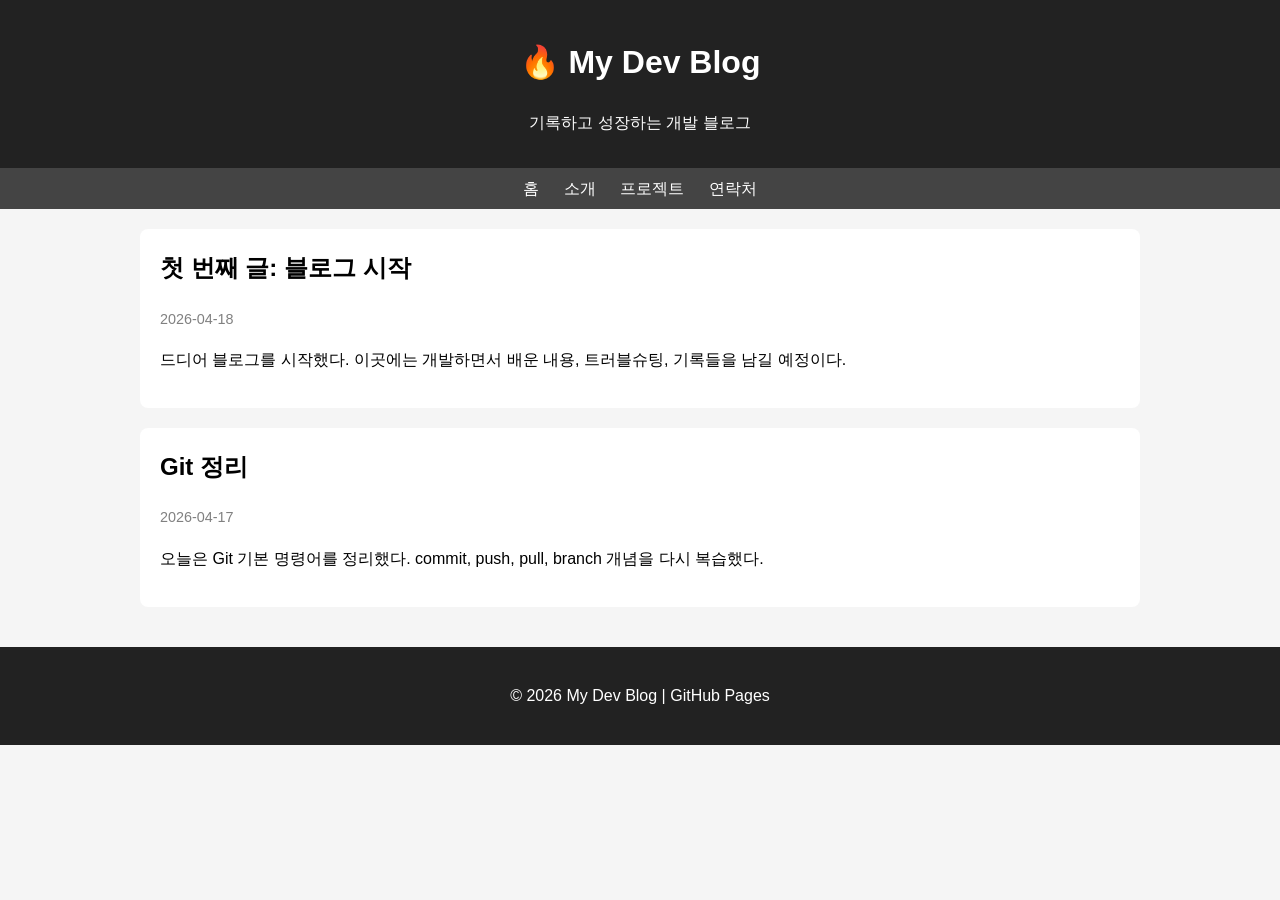
==== index.html @ 3f02ab66 "Create index.html" ====
<!DOCTYPE html>
<html lang="ko">
<head>
    <meta charset="UTF-8">
    <meta name="viewport" content="width=device-width, initial-scale=1.0">
    <title>My Dev Blog</title>

    <style>
        body {
            margin: 0;
            font-family: Arial, sans-serif;
            background-color: #f5f5f5;
            line-height: 1.6;
        }

        header {
            background: #222;
            color: #fff;
            padding: 1rem;
            text-align: center;
        }

        nav {
            background: #444;
            padding: 0.5rem;
            text-align: center;
        }

        nav a {
            color: white;
            margin: 0 10px;
            text-decoration: none;
        }

        nav a:hover {
            text-decoration: underline;
        }

        .container {
            width: 90%;
            max-width: 1000px;
            margin: 20px auto;
        }

        .post {
            background: white;
            padding: 20px;
            margin-bottom: 20px;
            border-radius: 8px;
        }

        .post h2 {
            margin-top: 0;
        }

        footer {
            text-align: center;
            padding: 20px;
            background: #222;
            color: white;
            margin-top: 40px;
        }

        .date {
            color: gray;
            font-size: 0.9em;
        }
    </style>
</head>

<body>

<header>
    <h1>🔥 My Dev Blog</h1>
    <p>기록하고 성장하는 개발 블로그</p>
</header>

<nav>
    <a href="#">홈</a>
    <a href="#">소개</a>
    <a href="#">프로젝트</a>
    <a href="#">연락처</a>
</nav>

<div class="container">

    <!-- 게시글 1 -->
    <div class="post">
        <h2>첫 번째 글: 블로그 시작</h2>
        <p class="date">2026-04-18</p>
        <p>
            드디어 블로그를 시작했다.  
            이곳에는 개발하면서 배운 내용, 트러블슈팅, 기록들을 남길 예정이다.
        </p>
    </div>

    <!-- 게시글 2 -->
    <div class="post">
        <h2>Git 정리</h2>
        <p class="date">2026-04-17</p>
        <p>
            오늘은 Git 기본 명령어를 정리했다.  
            commit, push, pull, branch 개념을 다시 복습했다.
        </p>
    </div>

</div>

<footer>
    <p>© 2026 My Dev Blog | GitHub Pages</p>
</footer>

</body>
</html>
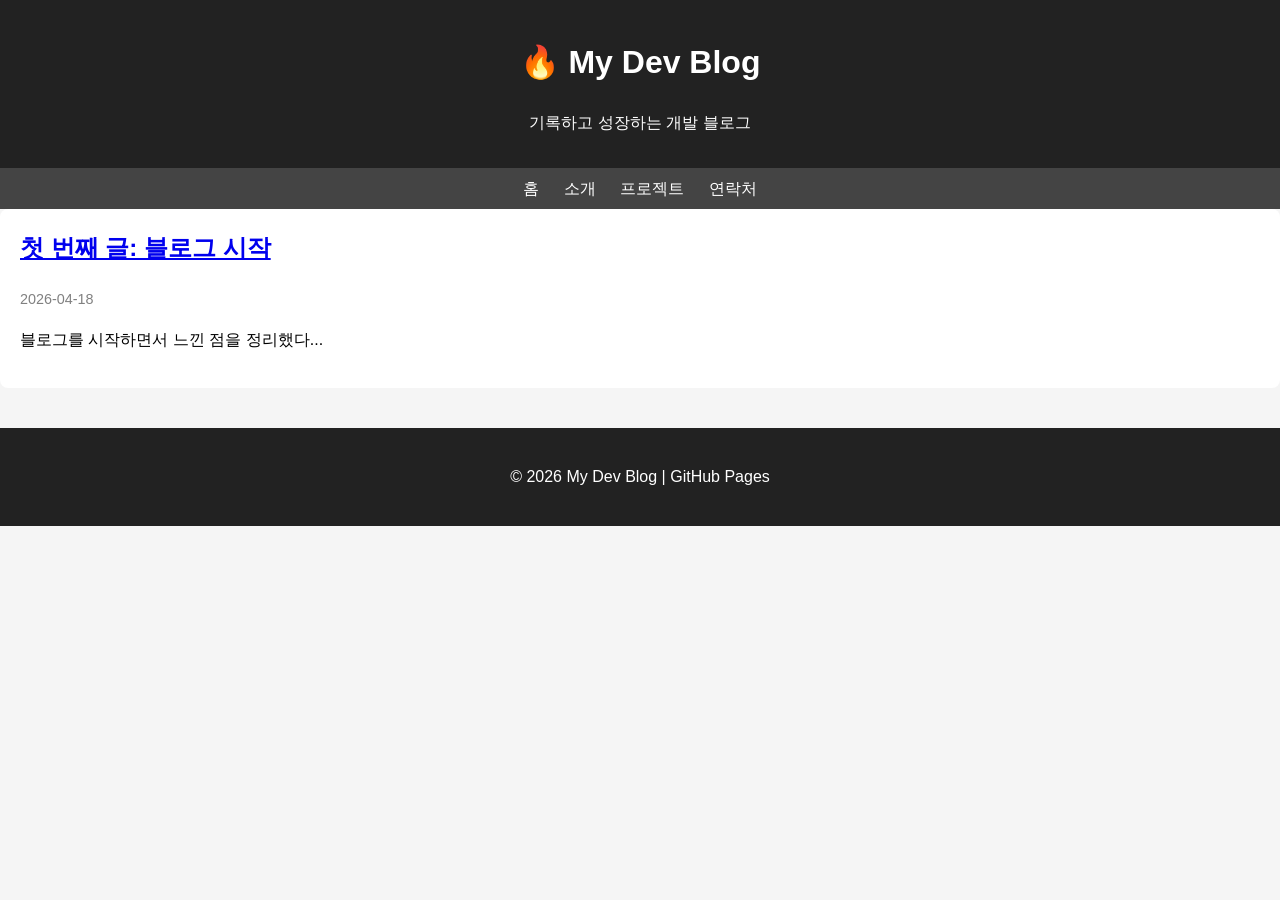
==== commit a8fa5485: "Update index.html" ====
--- a/index.html
+++ b/index.html
@@ -81,29 +81,11 @@
     <a href="#">프로젝트</a>
     <a href="#">연락처</a>
 </nav>
-
-<div class="container">
-
-    <!-- 게시글 1 -->
-    <div class="post">
-        <h2>첫 번째 글: 블로그 시작</h2>
-        <p class="date">2026-04-18</p>
-        <p>
-            드디어 블로그를 시작했다.  
-            이곳에는 개발하면서 배운 내용, 트러블슈팅, 기록들을 남길 예정이다.
-        </p>
-    </div>
-
-    <!-- 게시글 2 -->
-    <div class="post">
-        <h2>Git 정리</h2>
-        <p class="date">2026-04-17</p>
-        <p>
-            오늘은 Git 기본 명령어를 정리했다.  
-            commit, push, pull, branch 개념을 다시 복습했다.
-        </p>
-    </div>
-
+ 
+<div class="post"> <!-- post 업데이트 -->
+    <h2><a href="posts/post1.html">첫 번째 글: 블로그 시작</a></h2>
+    <p class="date">2026-04-18</p>
+    <p>블로그를 시작하면서 느낀 점을 정리했다...</p>
 </div>
 
 <footer>
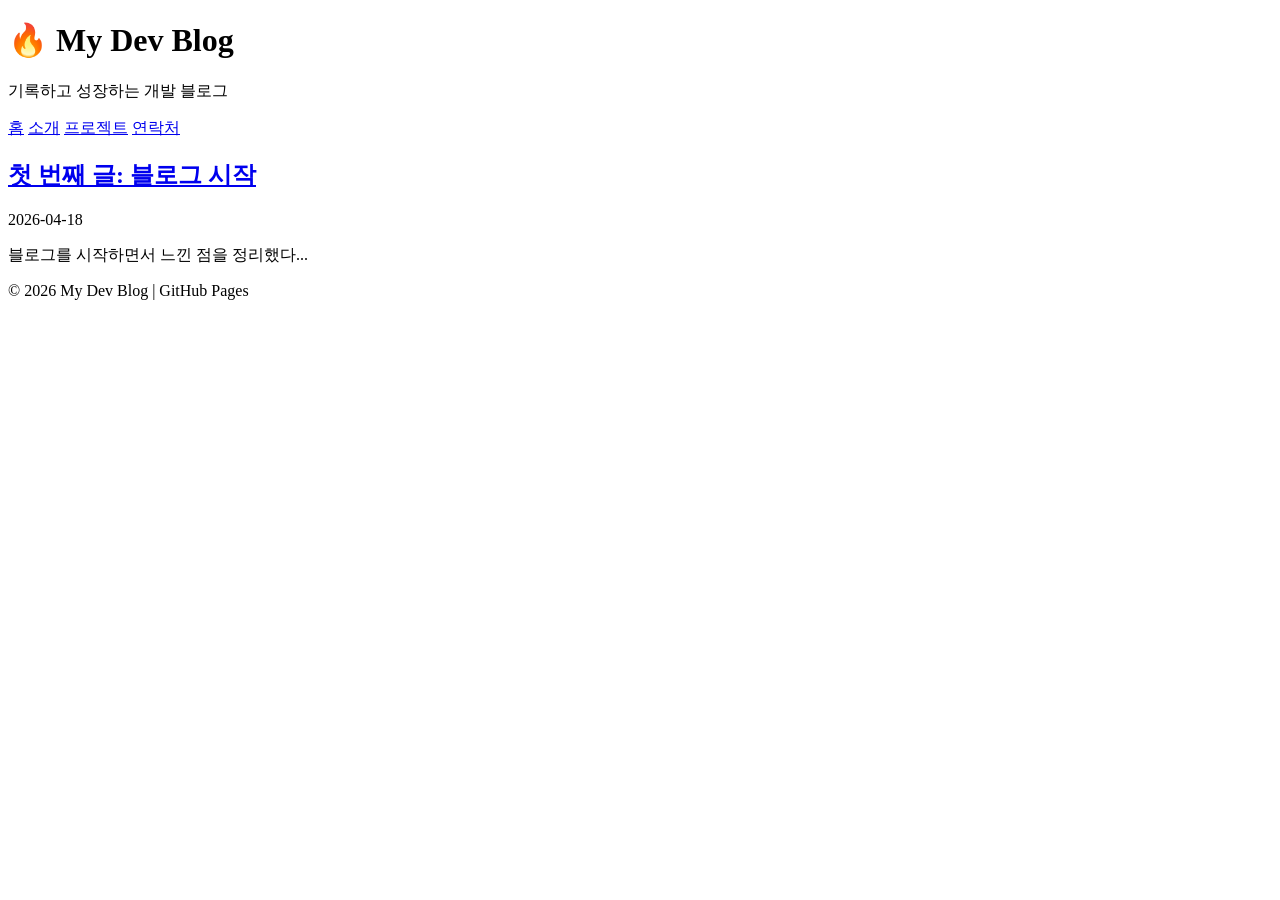
==== commit 369e27c7: "Update index.html" ====
--- a/index.html
+++ b/index.html
@@ -5,67 +5,7 @@
     <meta name="viewport" content="width=device-width, initial-scale=1.0">
     <title>My Dev Blog</title>
 
-    <style>
-        body {
-            margin: 0;
-            font-family: Arial, sans-serif;
-            background-color: #f5f5f5;
-            line-height: 1.6;
-        }
-
-        header {
-            background: #222;
-            color: #fff;
-            padding: 1rem;
-            text-align: center;
-        }
-
-        nav {
-            background: #444;
-            padding: 0.5rem;
-            text-align: center;
-        }
-
-        nav a {
-            color: white;
-            margin: 0 10px;
-            text-decoration: none;
-        }
-
-        nav a:hover {
-            text-decoration: underline;
-        }
-
-        .container {
-            width: 90%;
-            max-width: 1000px;
-            margin: 20px auto;
-        }
-
-        .post {
-            background: white;
-            padding: 20px;
-            margin-bottom: 20px;
-            border-radius: 8px;
-        }
-
-        .post h2 {
-            margin-top: 0;
-        }
-
-        footer {
-            text-align: center;
-            padding: 20px;
-            background: #222;
-            color: white;
-            margin-top: 40px;
-        }
-
-        .date {
-            color: gray;
-            font-size: 0.9em;
-        }
-    </style>
+    <link rel="stylesheet" href="css/style.css">
 </head>
 
 <body>
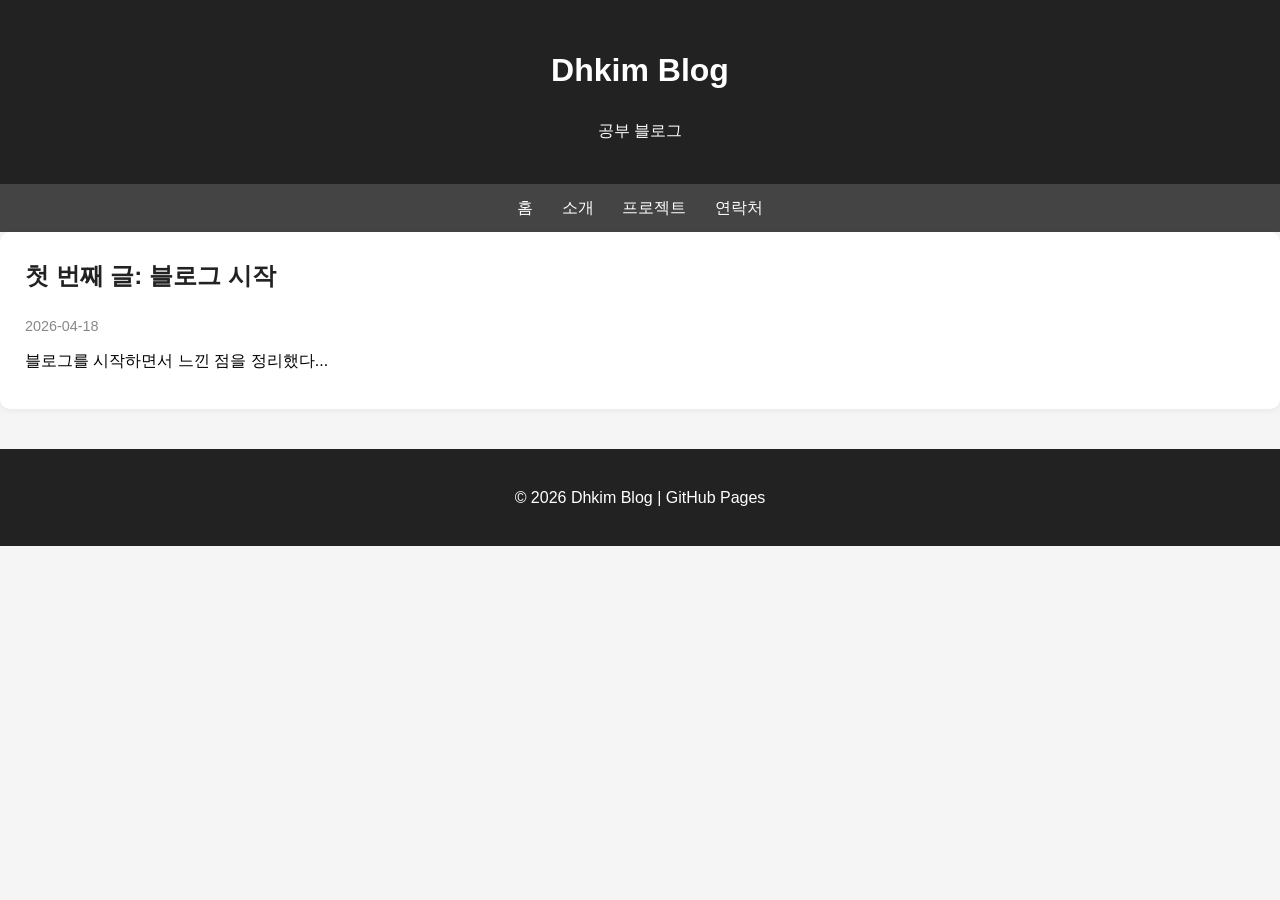
==== commit 0b5a87b5: "Update index.html" ====
--- a/index.html
+++ b/index.html
@@ -11,8 +11,8 @@
 <body>
 
 <header>
-    <h1>🔥 My Dev Blog</h1>
-    <p>기록하고 성장하는 개발 블로그</p>
+    <h1> Dhkim Blog</h1>
+    <p> 공부 블로그</p>
 </header>
 
 <nav>
@@ -29,8 +29,9 @@
 </div>
 
 <footer>
-    <p>© 2026 My Dev Blog | GitHub Pages</p>
+    <p>© 2026 Dhkim Blog | GitHub Pages</p>
 </footer>
 
 </body>
+    
 </html>
--- a/css/style.css
+++ b/css/style.css
@@ -0,0 +1,112 @@
+/* 기본 설정 */
+* {
+    box-sizing: border-box;
+}
+
+body {
+    margin: 0;
+    font-family: -apple-system, BlinkMacSystemFont, "Segoe UI", Roboto, Arial, sans-serif;
+    background-color: #f5f5f5;
+    line-height: 1.6;
+}
+
+/* 헤더 */
+header {
+    background: #222;
+    color: #fff;
+    padding: 1.5rem;
+    text-align: center;
+}
+
+/* 네비게이션 */
+nav {
+    background: #444;
+    padding: 0.7rem;
+    text-align: center;
+}
+
+nav a {
+    color: white;
+    margin: 0 12px;
+    text-decoration: none;
+    font-weight: 500;
+}
+
+nav a:hover {
+    text-decoration: underline;
+}
+
+/* 메인 컨테이너 */
+.container {
+    width: 90%;
+    max-width: 1000px;
+    margin: 30px auto;
+}
+
+/* 게시글 카드 */
+.post {
+    background: white;
+    padding: 25px;
+    margin-bottom: 25px;
+    border-radius: 10px;
+    box-shadow: 0 2px 6px rgba(0,0,0,0.05);
+}
+
+/* 제목 */
+.post h2 {
+    margin-top: 0;
+}
+
+/* 제목 링크 */
+.post h2 a {
+    color: #222;
+    text-decoration: none;
+}
+
+.post h2 a:hover {
+    color: #007acc;
+}
+
+/* 날짜 */
+.date {
+    color: #888;
+    font-size: 0.9em;
+    margin-bottom: 10px;
+}
+
+/* 본문 */
+.post p {
+    margin: 10px 0;
+}
+
+/* 뒤로가기 링크 */
+.back-link {
+    display: inline-block;
+    margin-top: 20px;
+    text-decoration: none;
+    color: #007acc;
+}
+
+.back-link:hover {
+    text-decoration: underline;
+}
+
+/* 푸터 */
+footer {
+    text-align: center;
+    padding: 20px;
+    background: #222;
+    color: white;
+    margin-top: 40px;
+}
+
+/* 반응형 */
+@media (max-width: 600px) {
+    .container {
+        width: 95%;
+    }
+
+    .post {
+        padding: 15px;
+    }
+}
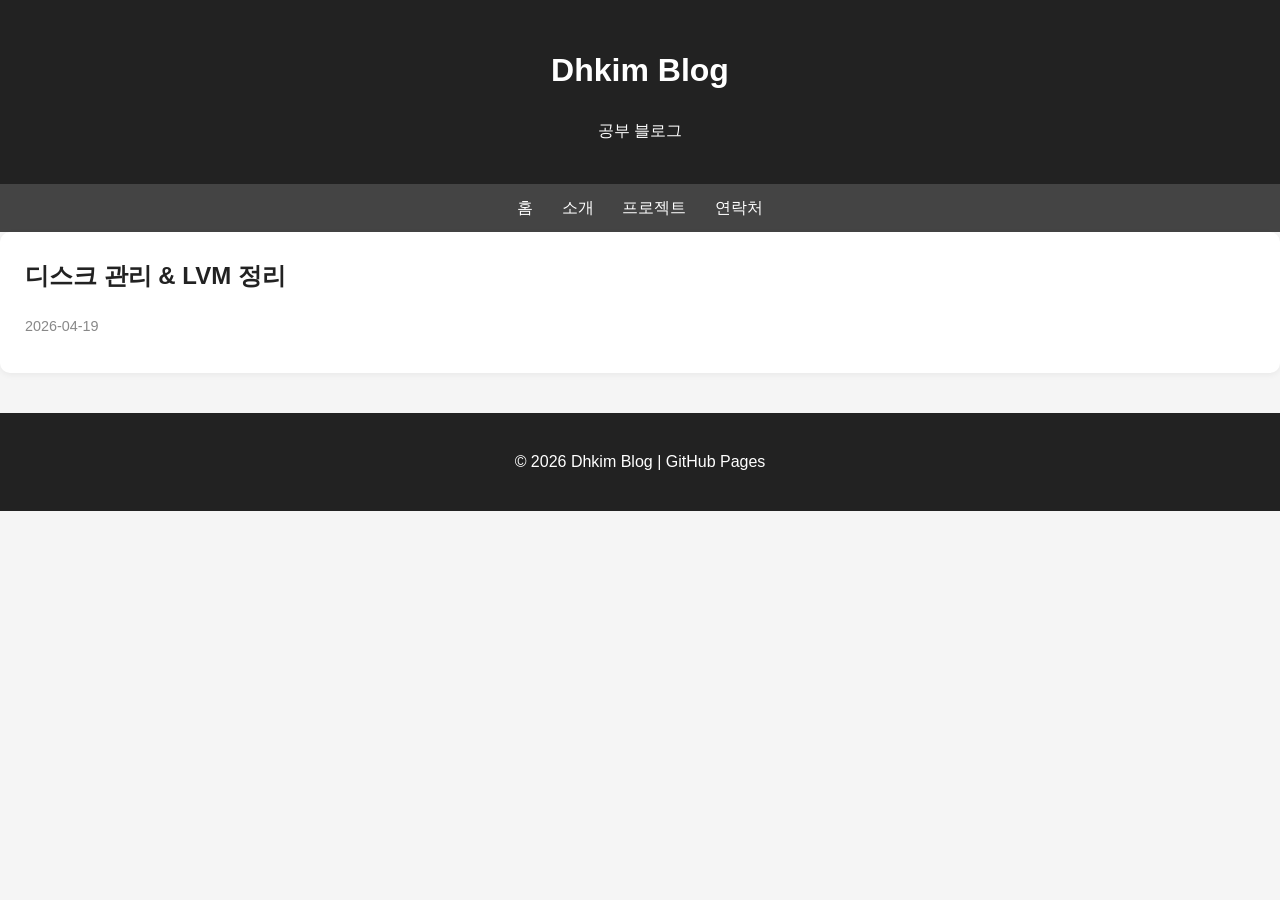
==== commit c94fbf13: "Update index.html" ====
--- a/index.html
+++ b/index.html
@@ -23,9 +23,8 @@
 </nav>
  
 <div class="post"> <!-- post 업데이트 -->
-    <h2><a href="posts/post1.html">첫 번째 글: 블로그 시작</a></h2>
-    <p class="date">2026-04-18</p>
-    <p>블로그를 시작하면서 느낀 점을 정리했다...</p>
+    <h2><a href="posts/post1.html">디스크 관리 & LVM 정리</a></h2>
+    <p class="date">2026-04-19</p>
 </div>
 
 <footer>
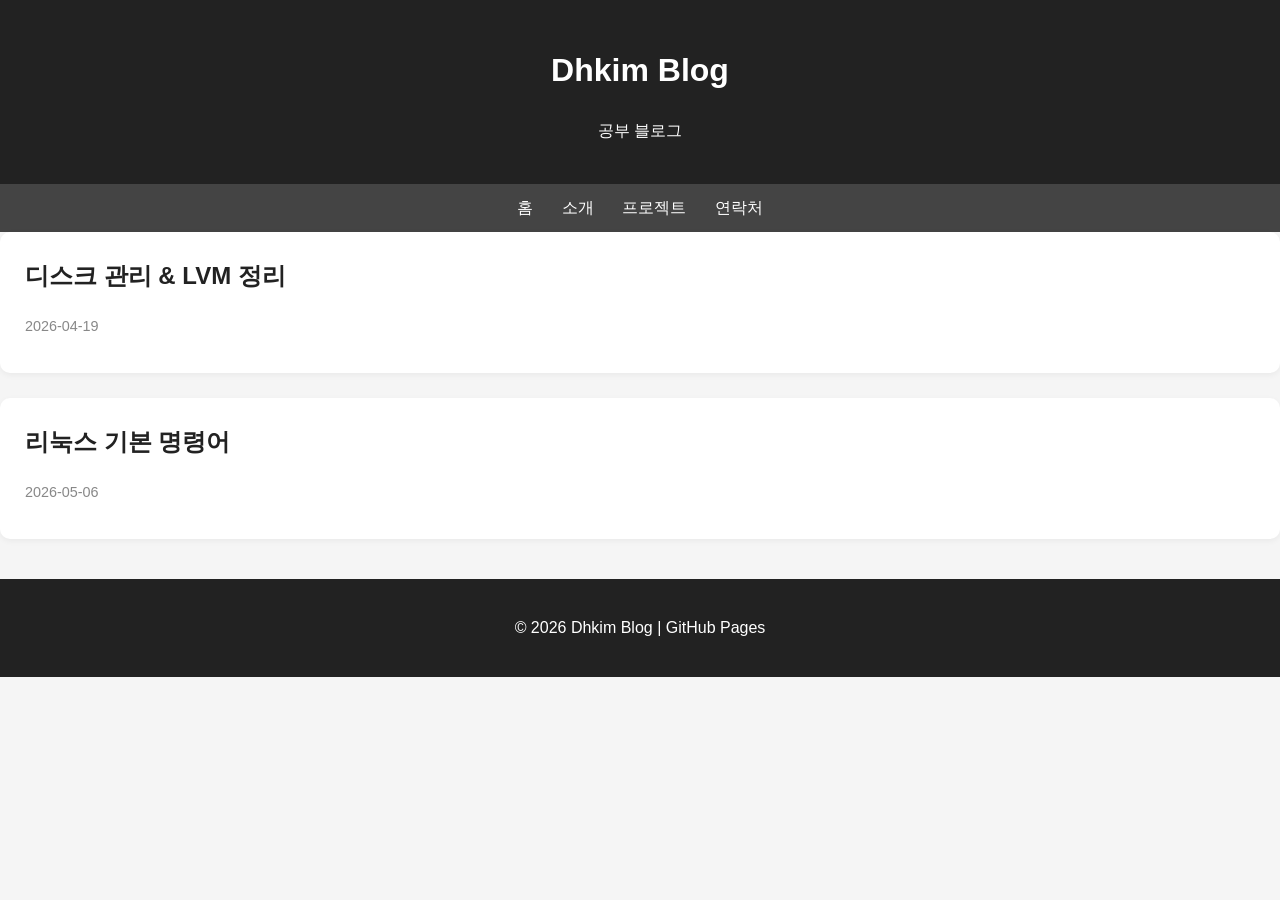
==== commit 01a8b1bc: "Update index.html" ====
--- a/index.html
+++ b/index.html
@@ -27,6 +27,11 @@
     <p class="date">2026-04-19</p>
 </div>
 
+<div class="post"> <!-- post 업데이트 -->
+    <h2><a href="posts/post2.html">리눅스 기본 명령어</a></h2>
+    <p class="date">2026-05-06</p>
+</div>
+    
 <footer>
     <p>© 2026 Dhkim Blog | GitHub Pages</p>
 </footer>
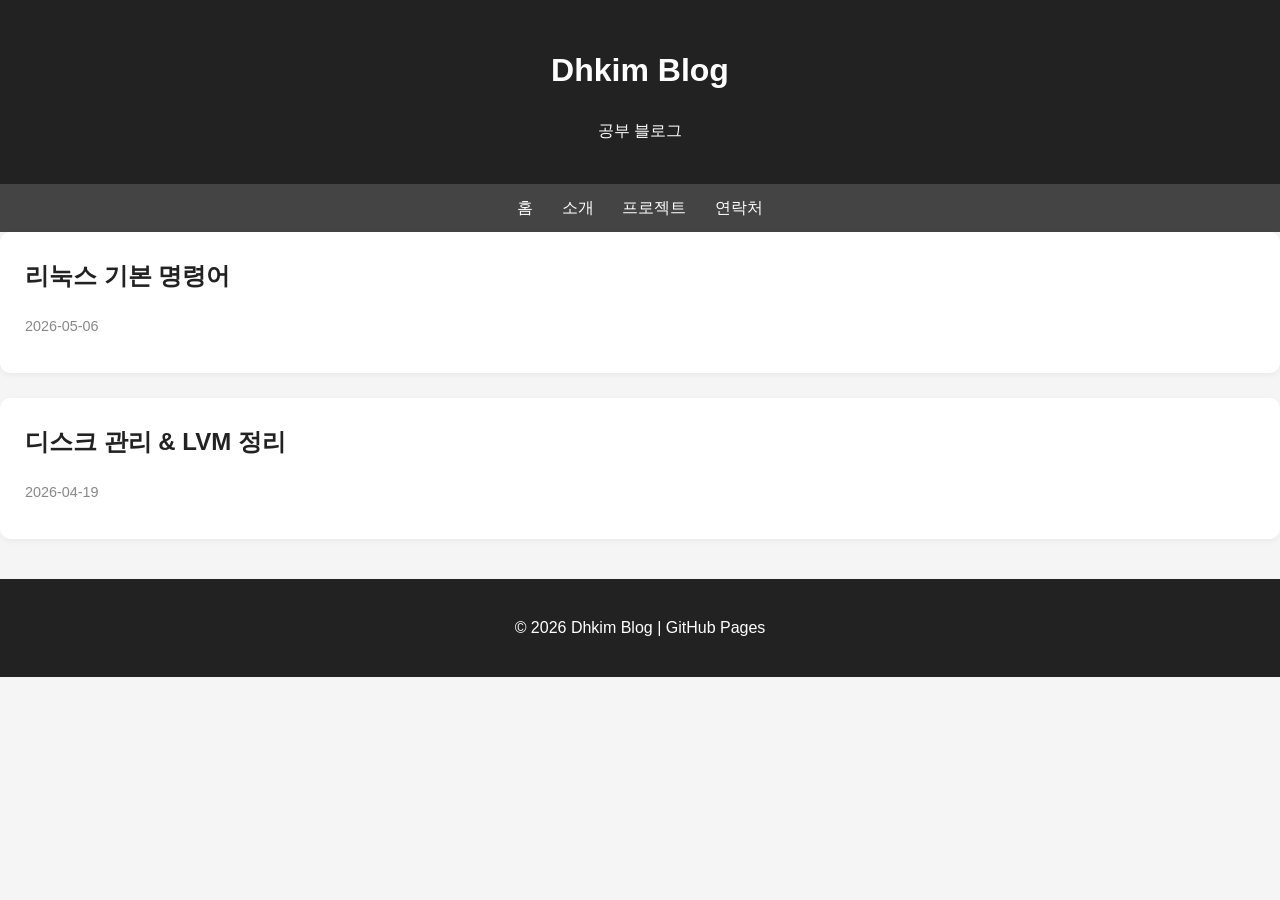
==== commit 4541d3f0: "Update index.html" ====
--- a/index.html
+++ b/index.html
@@ -22,14 +22,14 @@
     <a href="#">연락처</a>
 </nav>
  
-<div class="post"> <!-- post 업데이트 -->
+<div class="post"> <!-- post2 업데이트 -->
+    <h2><a href="posts/post2.html">리눅스 기본 명령어</a></h2>
+    <p class="date">2026-05-06</p>
+</div>
+
+<div class="post"> <!-- post1 업데이트 -->
     <h2><a href="posts/post1.html">디스크 관리 & LVM 정리</a></h2>
     <p class="date">2026-04-19</p>
-</div>
-
-<div class="post"> <!-- post 업데이트 -->
-    <h2><a href="posts/post2.html">리눅스 기본 명령어</a></h2>
-    <p class="date">2026-05-06</p>
 </div>
     
 <footer>
